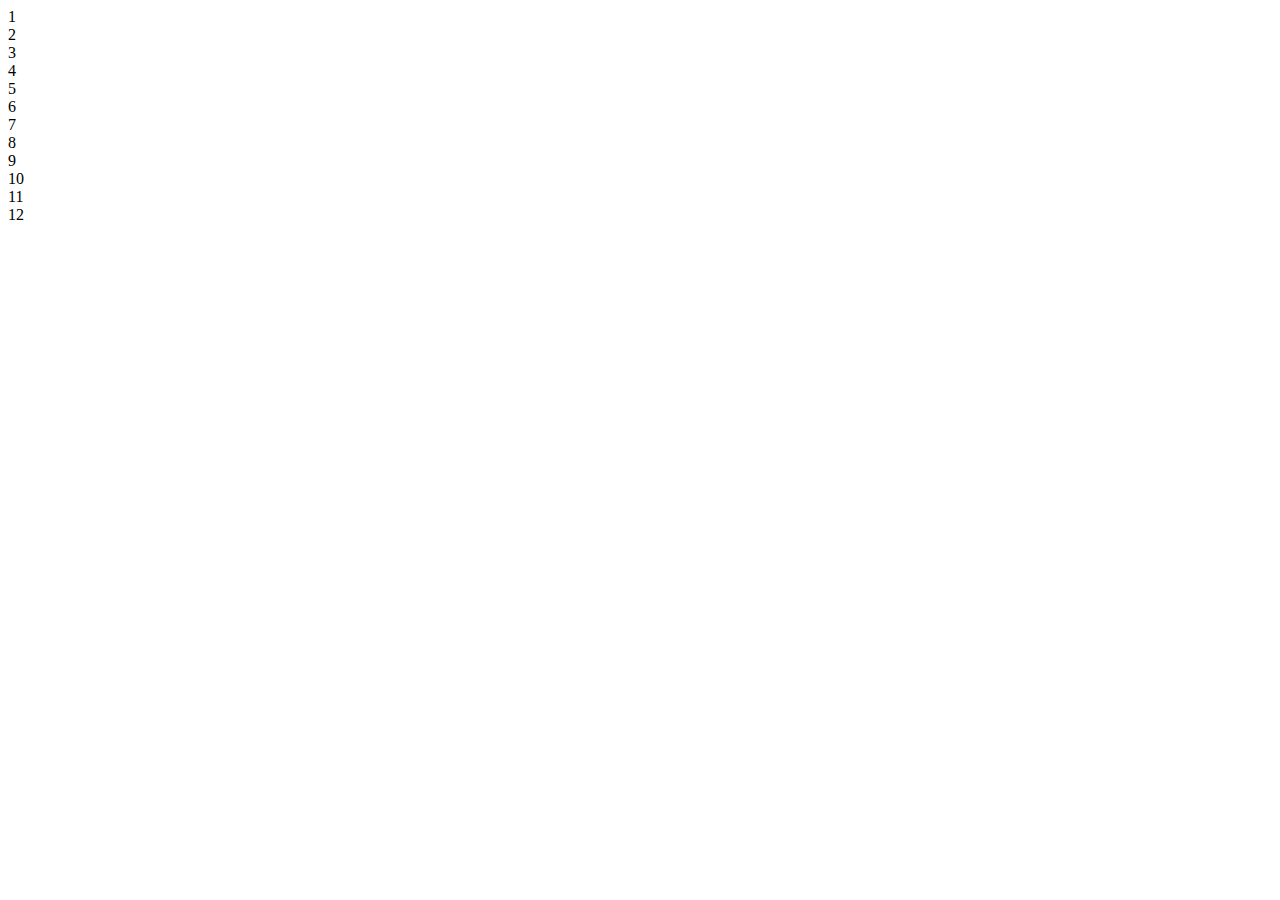
==== Clock/index.html @ a52f5371 "Updated" ====
<!DOCTYPE html>
<html lang="en">
<head>
  <meta charset="UTF-8">
  <meta name="viewport" content="width=device-width, initial-scale=1.0">
  <meta http-equiv="X-UA-Compatible" content="ie=edge">
  <link href="styles.css" rel="stylesheet">
  <script defer src="script.js"></script>
  <title>Clock</title>
</head>
<body>
  <div class="clock">
    <div class="hand hour" data-hour-hand></div>
    <div class="hand minute" data-minute-hand></div>
    <div class="hand second" data-second-hand></div>
    <div class="number number1">1</div>
    <div class="number number2">2</div>
    <div class="number number3">3</div>
    <div class="number number4">4</div>
    <div class="number number5">5</div>
    <div class="number number6">6</div>
    <div class="number number7">7</div>
    <div class="number number8">8</div>
    <div class="number number9">9</div>
    <div class="number number10">10</div>
    <div class="number number11">11</div>
    <div class="number number12">12</div>
  </div>
</body>
</html>
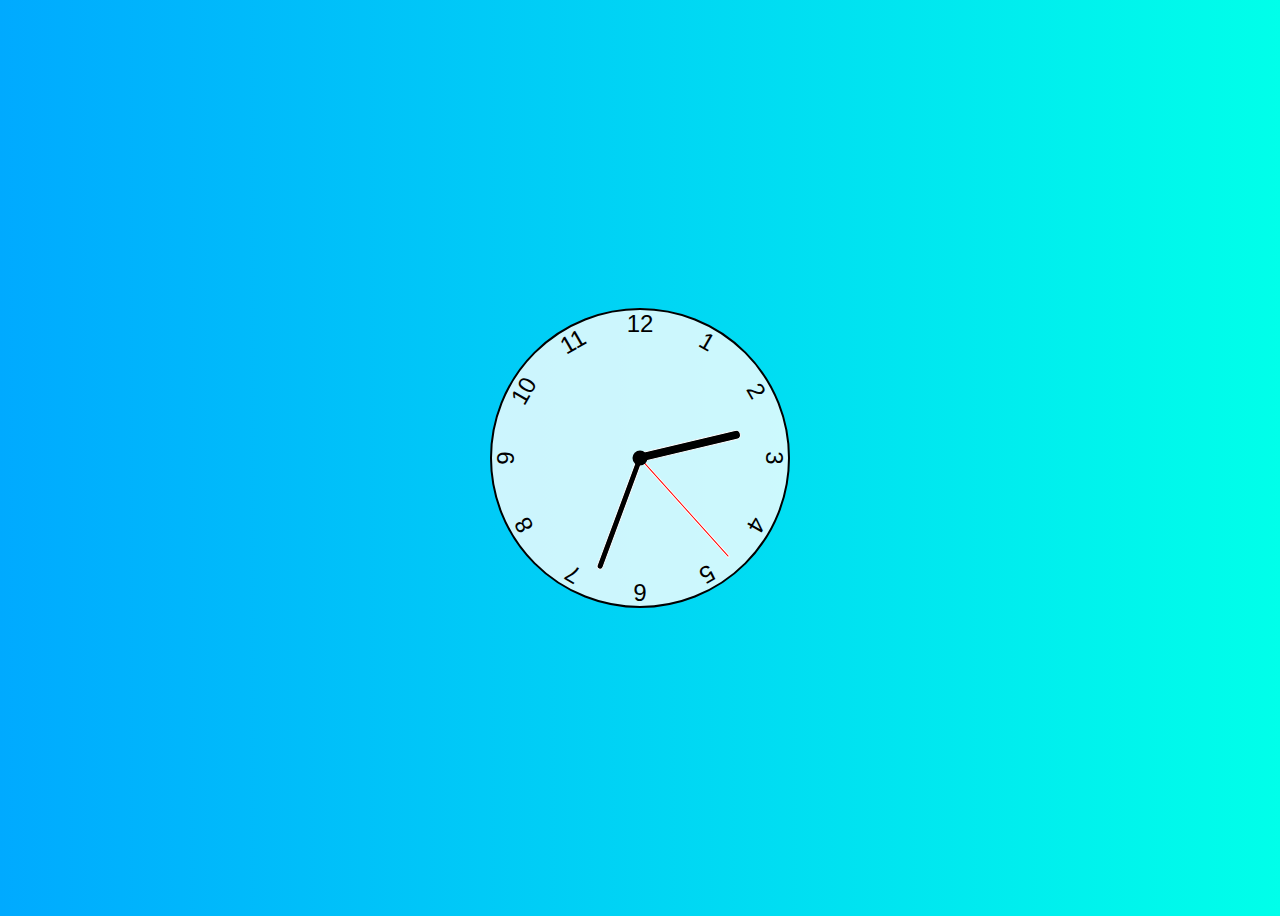
==== commit 20ccfea0: "Update index.html" ====
--- a/Clock/index.html
+++ b/Clock/index.html
@@ -4,7 +4,7 @@
   <meta charset="UTF-8">
   <meta name="viewport" content="width=device-width, initial-scale=1.0">
   <meta http-equiv="X-UA-Compatible" content="ie=edge">
-  <link href="styles.css" rel="stylesheet">
+  <link href="style.css" rel="stylesheet">
   <script defer src="script.js"></script>
   <title>Clock</title>
 </head>
@@ -27,4 +27,4 @@
     <div class="number number12">12</div>
   </div>
 </body>
-</html>+</html>
--- a/Clock/style.css
+++ b/Clock/style.css
@@ -0,0 +1,88 @@
+*, *::after, *::before {
+    box-sizing: border-box;
+    font-family: Gotham Rounded, sans-serif;
+  }
+  
+  body {
+    background: linear-gradient(to right, hsl(200, 100%, 50%), hsl(175, 100%, 50%));
+    display: flex;
+    justify-content: center;
+    align-items: center;
+    min-height: 100vh;
+    overflow: hidden;
+  }
+  
+  .clock {
+    width: 300px;
+    height: 300px;
+    background-color: rgba(255, 255, 255, .8);
+    border-radius: 50%;
+    border: 2px solid black;
+    position: relative;
+  }
+  
+  .clock .number {
+    --rotation: 0;
+    position: absolute;
+    width: 100%;
+    height: 100%;
+    text-align: center;
+    transform: rotate(var(--rotation));
+    font-size: 1.5rem;
+  }
+  
+  .clock .number1 { --rotation: 30deg; }
+  .clock .number2 { --rotation: 60deg; }
+  .clock .number3 { --rotation: 90deg; }
+  .clock .number4 { --rotation: 120deg; }
+  .clock .number5 { --rotation: 150deg; }
+  .clock .number6 { --rotation: 180deg; }
+  .clock .number7 { --rotation: 210deg; }
+  .clock .number8 { --rotation: 240deg; }
+  .clock .number9 { --rotation: 270deg; }
+  .clock .number10 { --rotation: 300deg; }
+  .clock .number11 { --rotation: 330deg; }
+  
+  .clock .hand {
+    --rotation: 0;
+    position: absolute;
+    bottom: 50%;
+    left: 50%;
+    border: 1px solid white;
+    border-top-left-radius: 10px;
+    border-top-right-radius: 10px;
+    transform-origin: bottom;
+    z-index: 10;
+    transform: translateX(-50%) rotate(calc(var(--rotation) * 1deg));
+  }
+  
+  .clock::after {
+    content: '';
+    position: absolute;
+    background-color: black;
+    z-index: 11;
+    width: 15px;
+    height: 15px;
+    top: 50%;
+    left: 50%;
+    transform: translate(-50%, -50%);
+    border-radius: 50%;
+  }
+  
+  .clock .hand.second {
+    width: 3px;
+    height: 45%;
+    background-color: red;
+  }
+  
+  .clock .hand.minute {
+    width: 7px;
+    height: 40%;
+    background-color: black;
+  }
+  
+  .clock .hand.hour {
+    width: 10px;
+    height: 35%;
+    background-color: black;
+  }